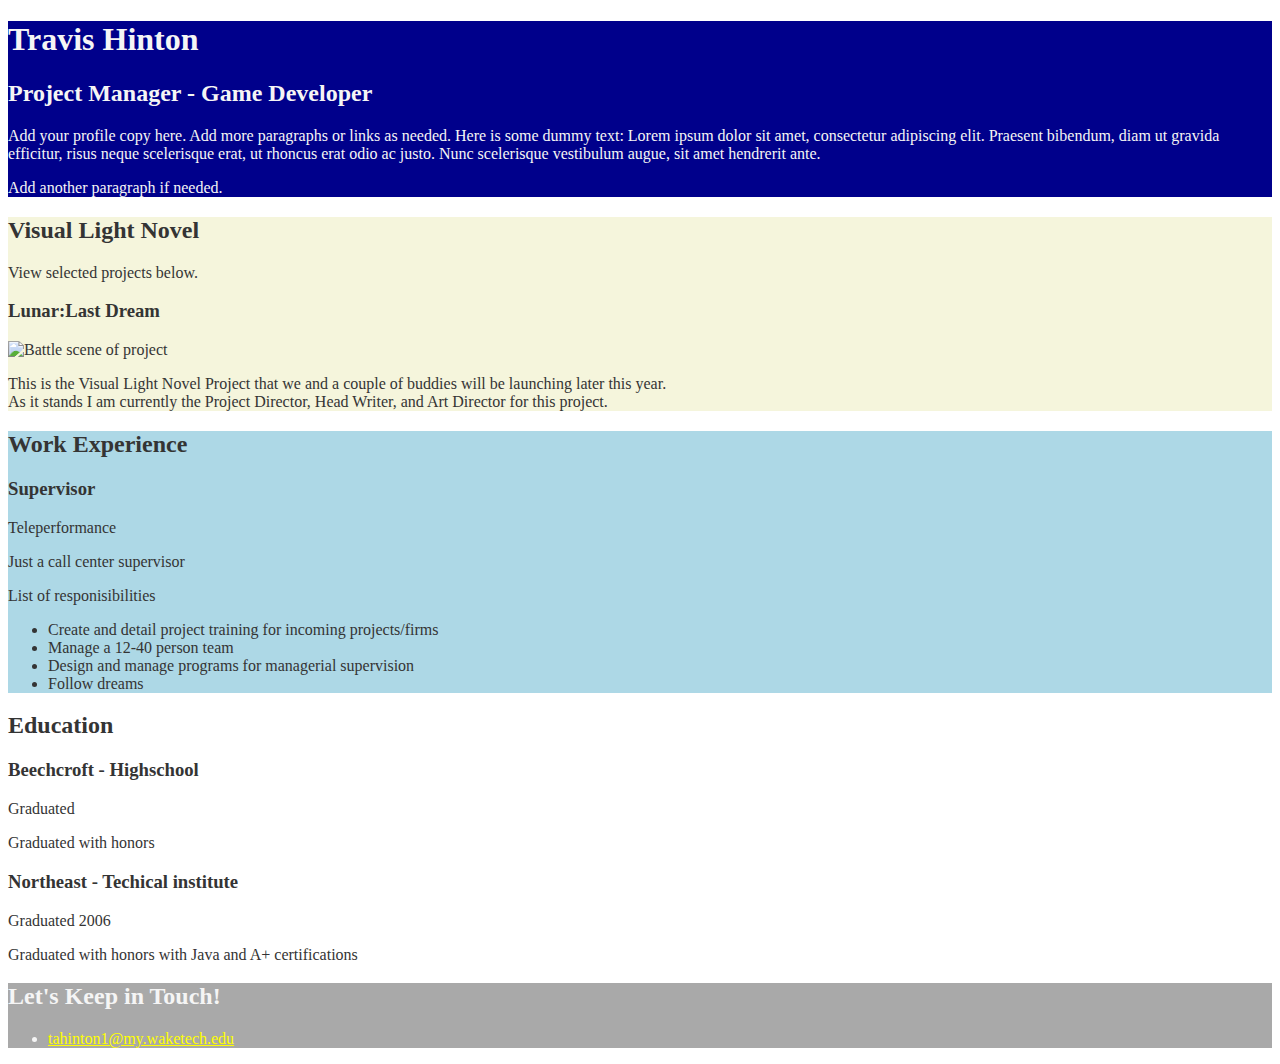
==== index.html @ 7128b88b "Add files via upload" ====
<!DOCTYPE html>
<html lang="en">
  <head>
    <meta charset="UTF-8">
    <meta name="viewport" content="width=device-width, initial-scale=1.0">
    <title>About Me</title>
    <link rel="stylesheet" href="css/styles.css">
  </head>
  <body>
    <main>
      <!-- ***********************  ABOUT / PROFILE  *********************** -->
      <header>
        <h1>Travis Hinton</h1>
        <h2>Project Manager - Game Developer</h2>

        <p>Add your profile copy here. Add more paragraphs or links as needed. Here is some dummy text: Lorem ipsum dolor sit amet, consectetur adipiscing elit. Praesent bibendum, diam ut gravida efficitur, risus neque scelerisque erat, ut rhoncus erat odio ac justo. Nunc scelerisque vestibulum augue, sit amet hendrerit ante.</p>
        <p>Add another paragraph if needed.</p>
      </header>

      <!-- ********************  PROJECTS / PORTFOLIO  ********************* -->
      <section class="projects">
        <h2>Visual Light Novel</h2>
        <p>View selected projects below.</p>

        <!-- Copy the whole <section> block to add more projects. -->
        <section>
          <h3>Lunar:Last Dream</h3>
          <img src="imageSilo/web210B.gif" alt="Battle scene of project">
          <p>This is the Visual Light Novel Project that we and a couple of buddies will be launching later this year.<br>
          As it stands I am currently the Project Director, Head Writer, and Art Director for this project.</p>
        </section>
        <!-- End of Project block. -->
      </section>

      <!-- ***********************  WORK EXPERIENCE  *********************** -->
      <section class="wEXP">
        <h2>Work Experience</h2>

        <!-- Copy this whole <section> block to add more jobs. -->
        <section>
          <h3>Supervisor</h3>
          <p>Teleperformance</p>
          <p>Just a call center supervisor</p>
          <p>List of responisibilities</p>
          <ul>
            <li>Create and detail project training for incoming projects/firms</li>
            <li>Manage a 12-40 person team</li>
            <li>Design and manage programs for managerial supervision</li>
            <li>Follow dreams</li>
          </ul>
        </section>
        <!-- End of Job block. -->
      </section>

      <!-- ******************  EDUCATION & CERTIFICATIONS ****************** -->
      <section class="edu">
        <h2>Education</h2>

        <!-- Copy this whole <section> block to add more schools. -->
        <section>
          <h3>Beechcroft - Highschool</h3>
          <p>Graduated</p>
          <p>Graduated with honors</p>
        </section>

        <section>
          <h3>Northeast - Techical institute</h3>
          <p>Graduated 2006</p>
          <p>Graduated with honors with Java and A+ certifications</p>
        </section>
        <!-- End of School block. -->
      </section>

      <!-- *****************  CONTACT INFO / SOCIAL MEDIA  ***************** -->
      <footer>
        <h2>Let's Keep in Touch!</h2>

        <!-- Social media and contact links. Add or remove any networks. -->
        <ul>
          <li><a href="mailto:tahinton1@my.waketech.edu">tahinton1@my.waketech.edu</a></li>
        </ul>
      </footer>
    </main>
  </body>
</html>
---- css/styles.css ----
/*General */
img{
    width: 300px;
}
body{
    color: #343434; 
}
a {
    color: yellow;
}
a:hover{
    text-decoration: none;
}
/*Profile*/
header{
    background: darkblue;
    color: whitesmoke;
}
.projects .btn{
     color: whitesmoke;
     background: darkblue;
     padding: 8px;
     border-radius: 4px;
}
.projects .btn:hover{
    background: rgba(47,48,97, 80%);
}
/*Projects*/
.projects {
    background: beige;
}

/*Work*/
.wEXP{
    background: lightblue;
}
/*Education*/

/*Contact */
footer{
    background: darkgray;
    color: whitesmoke;
}
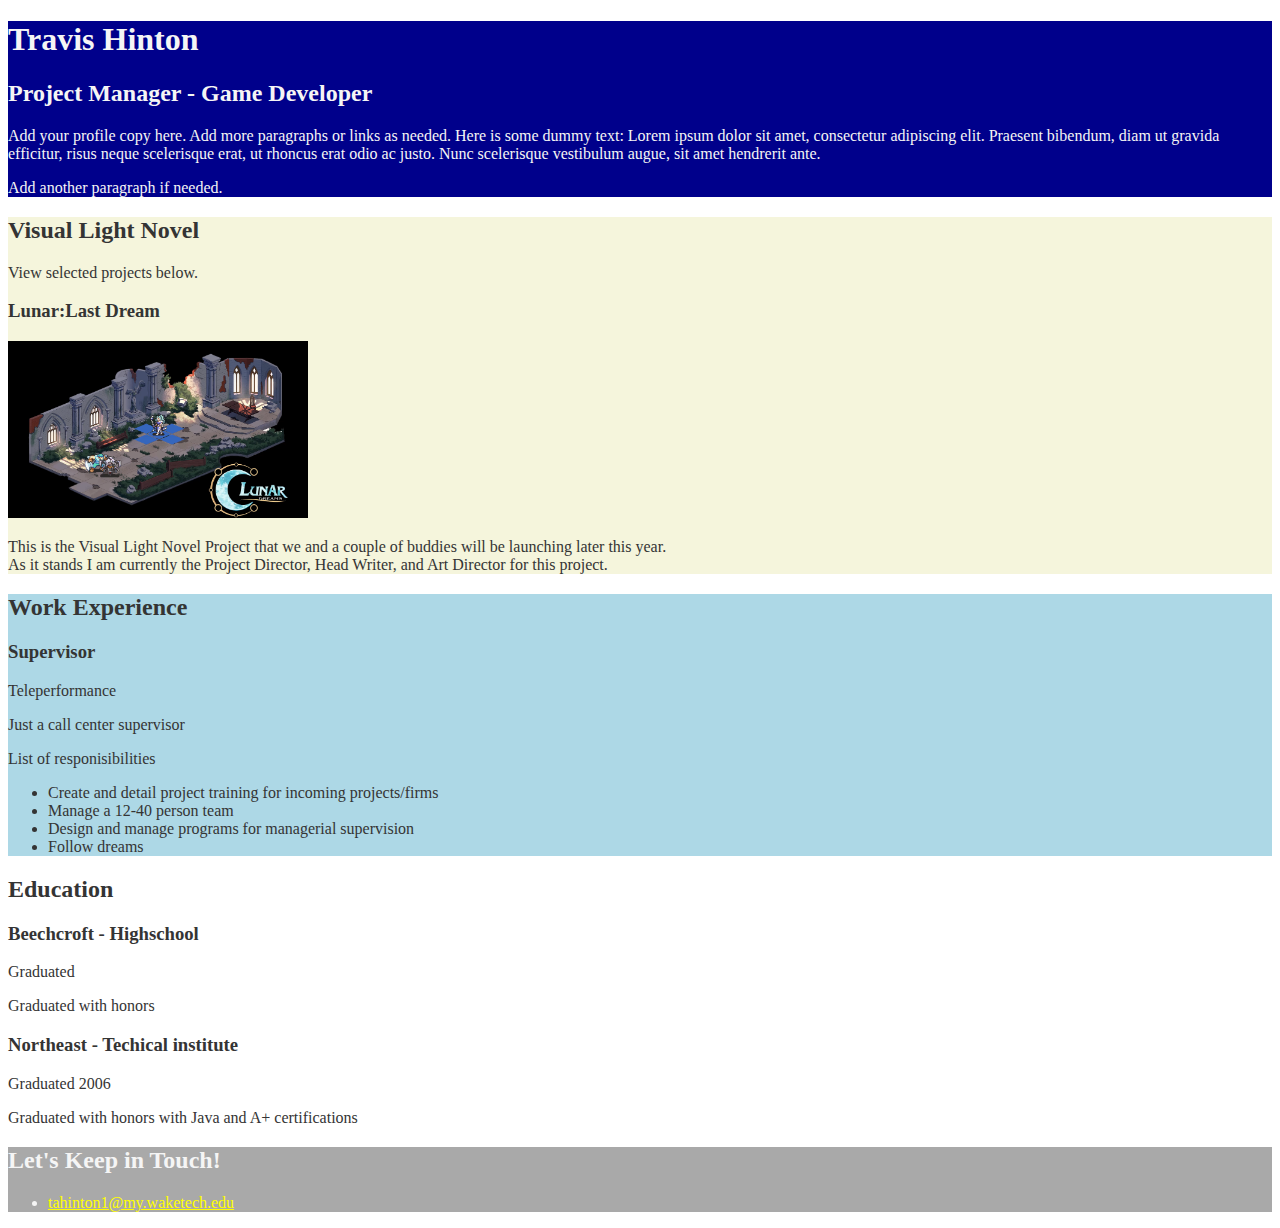
==== commit 683e58d8: "Add files via upload" ====
--- a/index.html
+++ b/index.html
@@ -25,7 +25,7 @@
         <!-- Copy the whole <section> block to add more projects. -->
         <section>
           <h3>Lunar:Last Dream</h3>
-          <img src="imageSilo/web210B.gif" alt="Battle scene of project">
+          <img src="imageSilo/web210screen.png" alt="Battle scene of project">
           <p>This is the Visual Light Novel Project that we and a couple of buddies will be launching later this year.<br>
           As it stands I am currently the Project Director, Head Writer, and Art Director for this project.</p>
         </section>
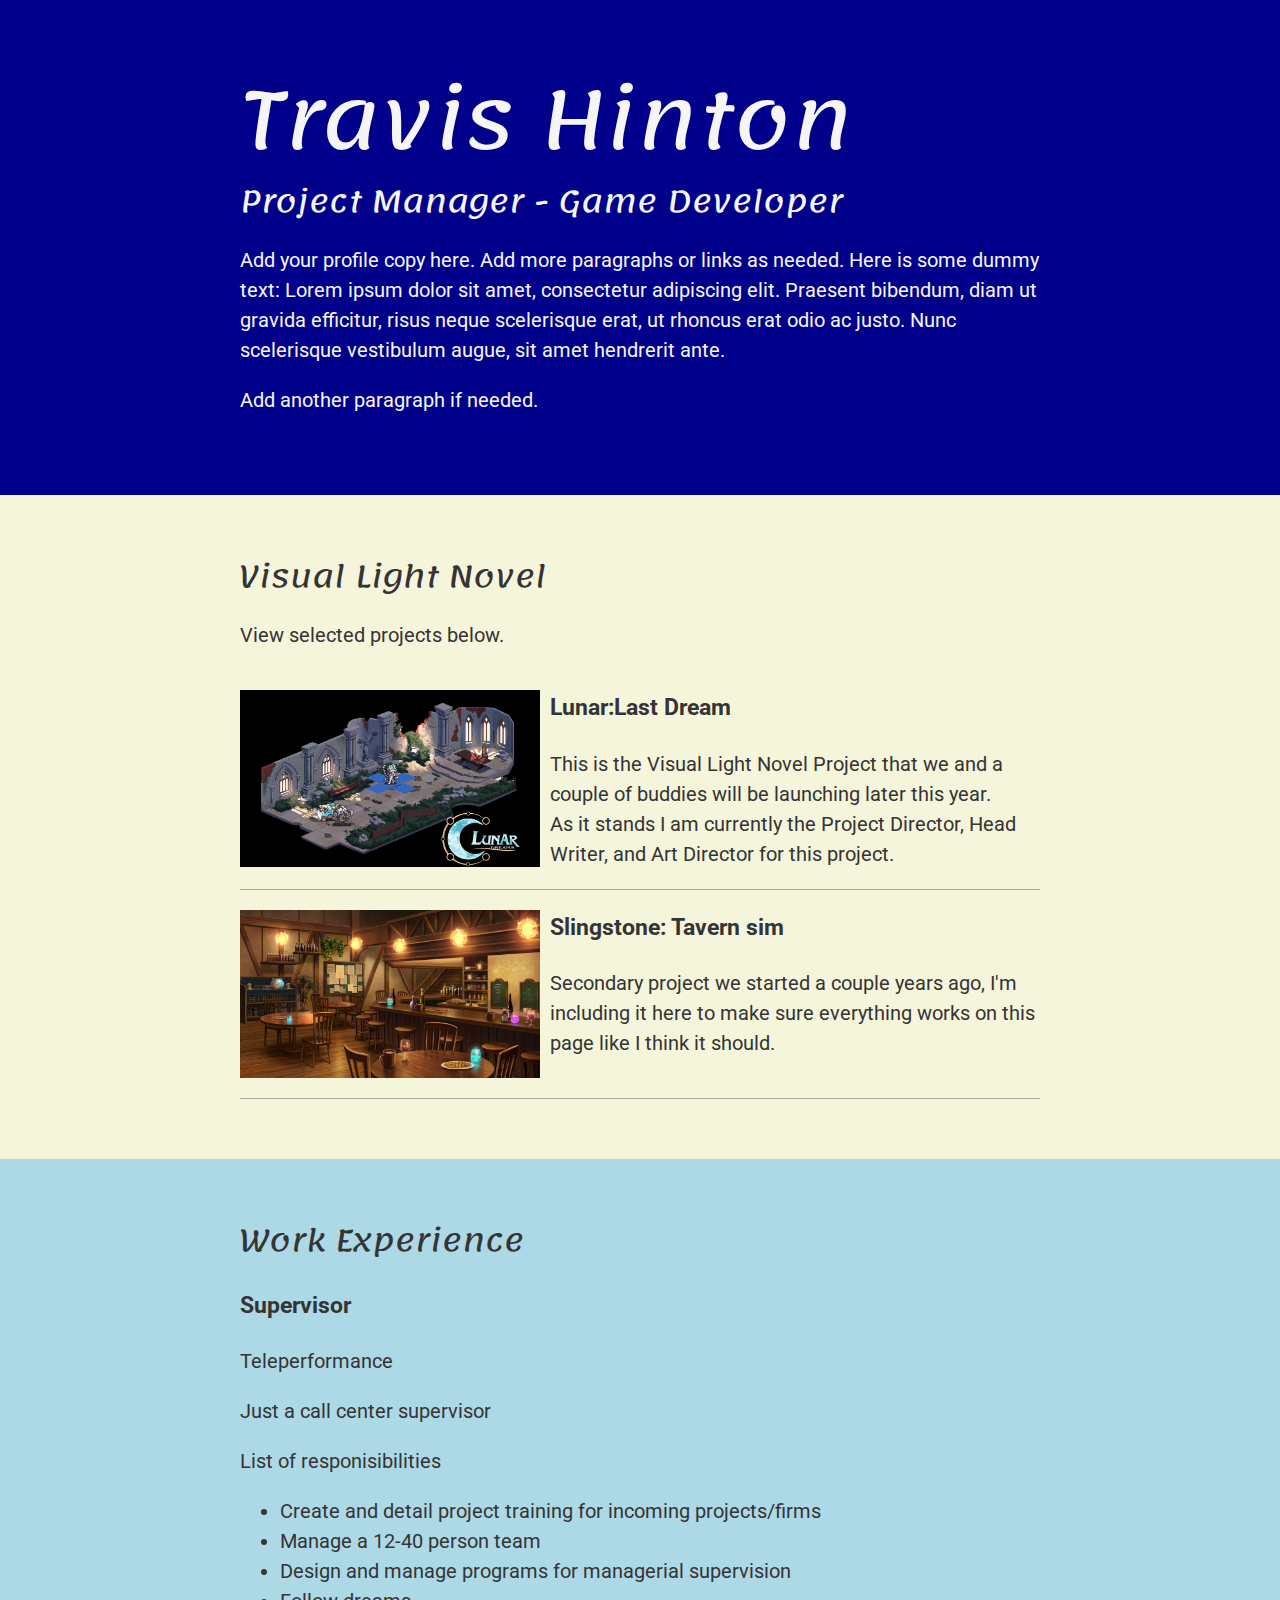
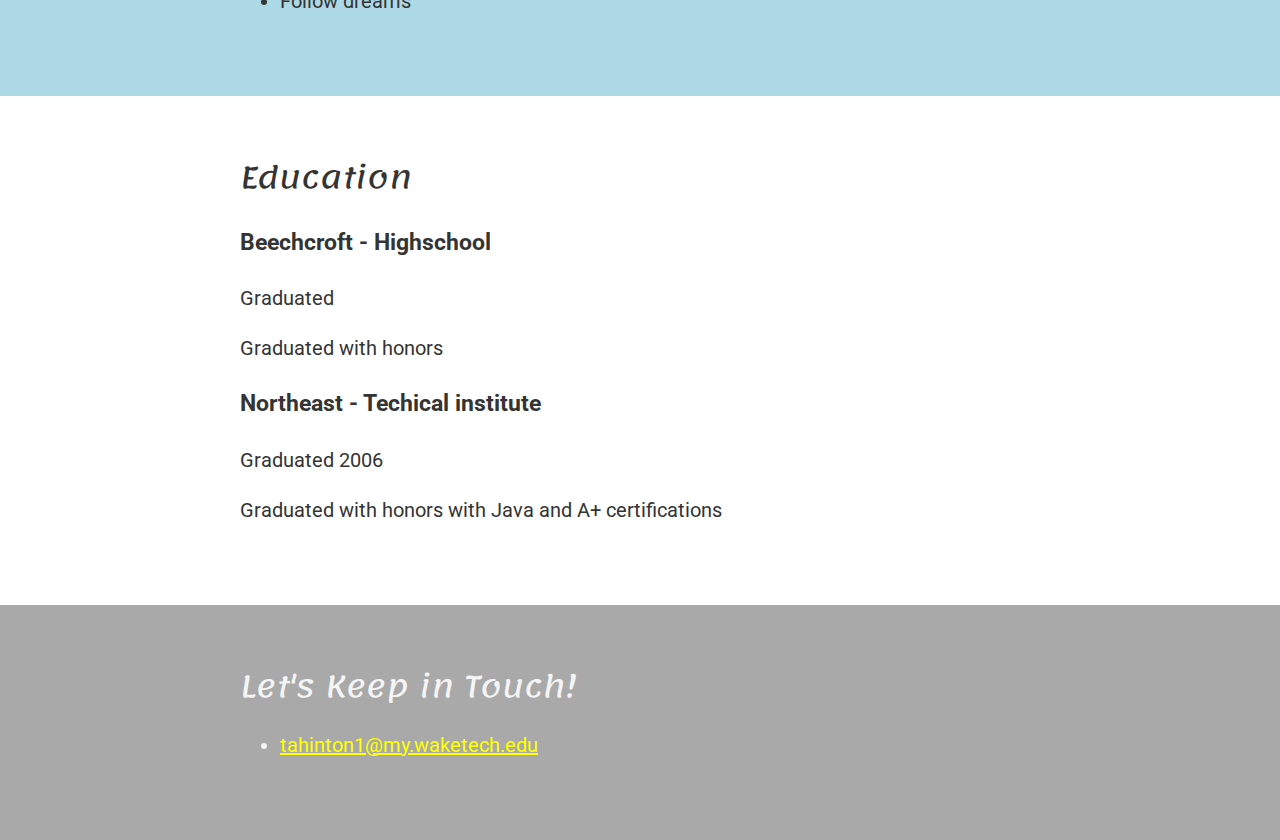
==== commit b83b686e: "Add files via upload" ====
--- a/index.html
+++ b/index.html
@@ -4,81 +4,100 @@
     <meta charset="UTF-8">
     <meta name="viewport" content="width=device-width, initial-scale=1.0">
     <title>About Me</title>
+    <link rel="preconnect" href="https://fonts.gstatic.com">
+    <link href="https://fonts.googleapis.com/css2?family=Roboto:ital,wght@1,300&display=swap" rel="stylesheet">
+    <link rel="preconnect" href="https://fonts.gstatic.com">
+<link href="https://fonts.googleapis.com/css2?family=Lemonada:wght@500&family=Roboto+Mono:wght@500&family=Roboto:wght@400;500&display=swap" rel="stylesheet">
     <link rel="stylesheet" href="css/styles.css">
   </head>
   <body>
     <main>
       <!-- ***********************  ABOUT / PROFILE  *********************** -->
       <header>
-        <h1>Travis Hinton</h1>
-        <h2>Project Manager - Game Developer</h2>
+        <div class="container">
+          <h1>Travis Hinton</h1>
+          <h2>Project Manager - Game Developer</h2>
 
-        <p>Add your profile copy here. Add more paragraphs or links as needed. Here is some dummy text: Lorem ipsum dolor sit amet, consectetur adipiscing elit. Praesent bibendum, diam ut gravida efficitur, risus neque scelerisque erat, ut rhoncus erat odio ac justo. Nunc scelerisque vestibulum augue, sit amet hendrerit ante.</p>
-        <p>Add another paragraph if needed.</p>
+          <p>Add your profile copy here. Add more paragraphs or links as needed. Here is some dummy text: Lorem ipsum dolor sit amet, consectetur adipiscing elit. Praesent bibendum, diam ut gravida efficitur, risus neque scelerisque erat, ut rhoncus erat odio ac justo. Nunc scelerisque vestibulum augue, sit amet hendrerit ante.</p>
+          <p>Add another paragraph if needed.</p>
+        </div>
       </header>
 
       <!-- ********************  PROJECTS / PORTFOLIO  ********************* -->
       <section class="projects">
-        <h2>Visual Light Novel</h2>
-        <p>View selected projects below.</p>
+        <div class="container">
+          <h2>Visual Light Novel</h2>
+          <p>View selected projects below.</p>
 
-        <!-- Copy the whole <section> block to add more projects. -->
-        <section>
-          <h3>Lunar:Last Dream</h3>
-          <img src="imageSilo/web210screen.png" alt="Battle scene of project">
-          <p>This is the Visual Light Novel Project that we and a couple of buddies will be launching later this year.<br>
-          As it stands I am currently the Project Director, Head Writer, and Art Director for this project.</p>
-        </section>
-        <!-- End of Project block. -->
+          <!-- Copy the whole <section> block to add more projects. -->
+          <section class="dev-box">
+            <img src="imageSilo/web210screen.png" alt="Battle scene of project">
+            <h3>Lunar:Last Dream</h3>
+            <p>This is the Visual Light Novel Project that we and a couple of buddies will be launching later this year.<br>
+            As it stands I am currently the Project Director, Head Writer, and Art Director for this project.</p>
+          </section>
+          <section class="dev-box">
+            <img src="imageSilo/Travis- Fantasy Tavern (1).png" alt="Battle scene of project">
+            <h3>Slingstone: Tavern sim</h3>
+            <p>Secondary project we started a couple years ago, I'm including it here to make sure everything works on this page like I think it should.</p>
+          </section>
+          <!-- End of Project block. -->
+        </div>
       </section>
 
       <!-- ***********************  WORK EXPERIENCE  *********************** -->
       <section class="wEXP">
-        <h2>Work Experience</h2>
+        <div class="container">
+          <h2>Work Experience</h2>
 
-        <!-- Copy this whole <section> block to add more jobs. -->
-        <section>
-          <h3>Supervisor</h3>
-          <p>Teleperformance</p>
-          <p>Just a call center supervisor</p>
-          <p>List of responisibilities</p>
-          <ul>
-            <li>Create and detail project training for incoming projects/firms</li>
-            <li>Manage a 12-40 person team</li>
-            <li>Design and manage programs for managerial supervision</li>
-            <li>Follow dreams</li>
-          </ul>
-        </section>
-        <!-- End of Job block. -->
+          <!-- Copy this whole <section> block to add more jobs. -->
+          <section>
+            <h3>Supervisor</h3>
+            <p>Teleperformance</p>
+            <p>Just a call center supervisor</p>
+            <p>List of responisibilities</p>
+            <ul>
+              <li>Create and detail project training for incoming projects/firms</li>
+              <li>Manage a 12-40 person team</li>
+              <li>Design and manage programs for managerial supervision</li>
+              <li>Follow dreams</li>
+            </ul>
+          </section>
+          <!-- End of Job block. -->
+        </div>
       </section>
 
       <!-- ******************  EDUCATION & CERTIFICATIONS ****************** -->
       <section class="edu">
-        <h2>Education</h2>
+        <div class="container">
+          <h2>Education</h2>
 
-        <!-- Copy this whole <section> block to add more schools. -->
-        <section>
-          <h3>Beechcroft - Highschool</h3>
-          <p>Graduated</p>
-          <p>Graduated with honors</p>
-        </section>
+            <!-- Copy this whole <section> block to add more schools. -->
+            <section>
+              <h3>Beechcroft - Highschool</h3>
+              <p>Graduated</p>
+              <p>Graduated with honors</p>
+            </section>
 
-        <section>
-          <h3>Northeast - Techical institute</h3>
-          <p>Graduated 2006</p>
-          <p>Graduated with honors with Java and A+ certifications</p>
-        </section>
-        <!-- End of School block. -->
+          <section>
+            <h3>Northeast - Techical institute</h3>
+            <p>Graduated 2006</p>
+            <p>Graduated with honors with Java and A+ certifications</p>
+          </section>
+          <!-- End of School block. -->
+        </div>
       </section>
 
       <!-- *****************  CONTACT INFO / SOCIAL MEDIA  ***************** -->
       <footer>
-        <h2>Let's Keep in Touch!</h2>
-
-        <!-- Social media and contact links. Add or remove any networks. -->
-        <ul>
-          <li><a href="mailto:tahinton1@my.waketech.edu">tahinton1@my.waketech.edu</a></li>
-        </ul>
+        <div class="container">
+          <h2>Let's Keep in Touch!</h2>
+          
+          <!-- Social media and contact links. Add or remove any networks. -->
+          <ul>
+            <li><a href="mailto:tahinton1@my.waketech.edu">tahinton1@my.waketech.edu</a></li>
+          </ul>
+          </div>
       </footer>
     </main>
   </body>
--- a/css/styles.css
+++ b/css/styles.css
@@ -3,14 +3,41 @@
 img{
     width: 300px;
 }
+html{
+    box-sizing: border-box;
+}
+*, *:before, *:after{
+    box-sizing: inherit;
+}
 body{
     color: #343434; 
+    margin: 0;
+    padding: 0;
+    font-family:'Roboto', sans-serif;
+    font-size: 20px;
+    line-height: 1.5;
 }
 a {
     color: yellow;
 }
 a:hover{
     text-decoration: none;
+}
+h1, h2{
+    font-family: 'Lemonada', cursive;
+    font-weight: normal;
+    margin: 0;
+}
+h1{
+    font-size: 80px;
+}
+h2{
+    font-size: 30px;
+}
+.container{
+    width: 800px;
+    margin: 0 auto;
+    padding: 60px 0;
 }
 /*Profile*/
 header{
@@ -22,6 +49,7 @@
      background: darkblue;
      padding: 8px;
      border-radius: 4px;
+     display: inline-block;
 }
 .projects .btn:hover{
     background: rgba(47,48,97, 80%);
@@ -29,6 +57,22 @@
 /*Projects*/
 .projects {
     background: beige;
+}
+.dev-box {
+    overflow: hidden;
+    border-bottom: 1px solid darkgray;
+    /*padding-bottom: 20px;*/
+    padding: 20px 0px;
+}
+.dev-box h3{
+    margin-top: 0;
+}
+.dev-box img{
+    float:left;
+    margin-right: 10px;
+}
+.dev-box p {
+    margin-bottom: 0;
 }
 
 /*Work*/
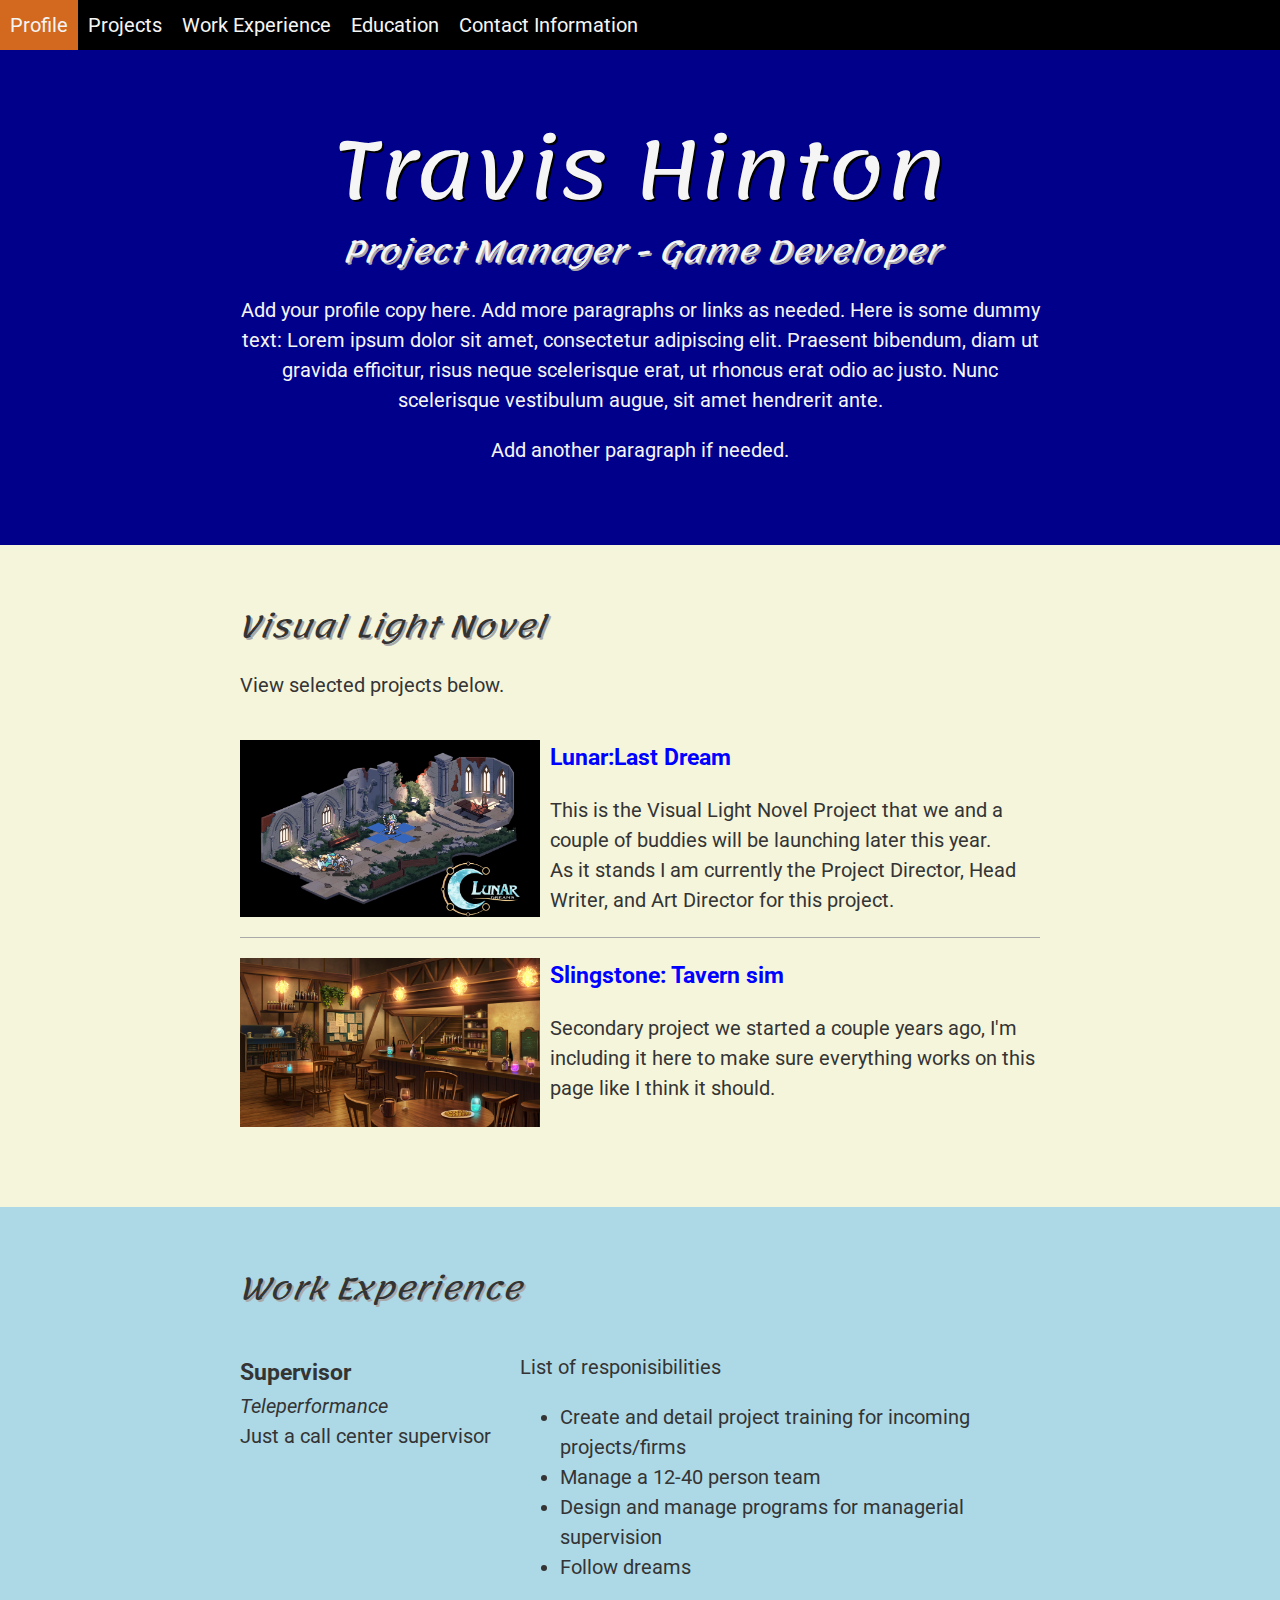
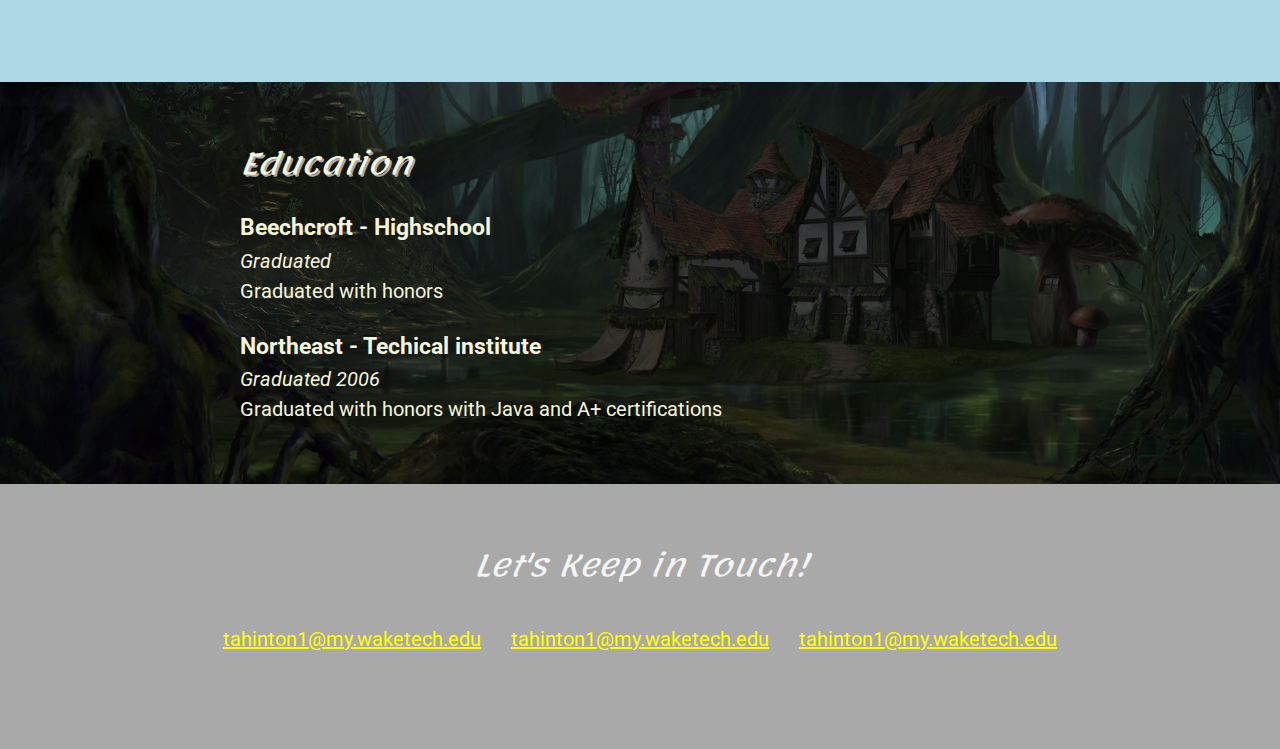
==== commit 13553429: "Add files via upload" ====
--- a/index.html
+++ b/index.html
@@ -13,6 +13,25 @@
   <body>
     <main>
       <!-- ***********************  ABOUT / PROFILE  *********************** -->
+      <div class="navigation">
+          <ul>
+            <li><a href="#home">Profile</a></li>
+            <li><a href="#project">Projects</a>
+              <ul>
+                <li><a href="#lunar">Lunar</a></li>
+                <li><a href="#tavern">Tavern</a></li>
+              </ul>
+            </li>
+            <li><a href="#work">Work Experience</a></li>
+            <li><a href="#educ">Education</a>
+              <ul>
+                <li><a href="#highschool">Highschool</a></li>
+                <li><a href="#northeast">Northeast</a></li>
+              </ul>
+            </li>
+            <li><a href="#contact">Contact Information</a></li>
+          </ul>   
+      </div>
       <header>
         <div class="container">
           <h1>Travis Hinton</h1>
@@ -24,20 +43,20 @@
       </header>
 
       <!-- ********************  PROJECTS / PORTFOLIO  ********************* -->
-      <section class="projects">
-        <div class="container">
+      <section class="projects" id="project">
+        <div class="container devbox">
           <h2>Visual Light Novel</h2>
           <p>View selected projects below.</p>
 
           <!-- Copy the whole <section> block to add more projects. -->
-          <section class="dev-box">
+          <section class="dev-box" id="lunar">
             <img src="imageSilo/web210screen.png" alt="Battle scene of project">
             <h3>Lunar:Last Dream</h3>
             <p>This is the Visual Light Novel Project that we and a couple of buddies will be launching later this year.<br>
             As it stands I am currently the Project Director, Head Writer, and Art Director for this project.</p>
           </section>
-          <section class="dev-box">
-            <img src="imageSilo/Travis- Fantasy Tavern (1).png" alt="Battle scene of project">
+          <section class="dev-box" id="tavern">
+            <img src="imageSilo/Travis-FantasyTavern(1).png" alt="Battle scene of project">
             <h3>Slingstone: Tavern sim</h3>
             <p>Secondary project we started a couple years ago, I'm including it here to make sure everything works on this page like I think it should.</p>
           </section>
@@ -47,39 +66,43 @@
 
       <!-- ***********************  WORK EXPERIENCE  *********************** -->
       <section class="wEXP">
-        <div class="container">
-          <h2>Work Experience</h2>
+        <div class="container Idet devbox">
+          <h2 id="work">Work Experience</h2>
 
           <!-- Copy this whole <section> block to add more jobs. -->
-          <section>
-            <h3>Supervisor</h3>
-            <p>Teleperformance</p>
-            <p>Just a call center supervisor</p>
-            <p>List of responisibilities</p>
-            <ul>
-              <li>Create and detail project training for incoming projects/firms</li>
-              <li>Manage a 12-40 person team</li>
-              <li>Design and manage programs for managerial supervision</li>
-              <li>Follow dreams</li>
-            </ul>
+          <section class="Job-item">
+              <div class="j-details">
+                <h3>Supervisor</h3>
+                <p>Teleperformance</p>
+                <p>Just a call center supervisor</p>
+              </div>
+              <div class="j-summary">
+                <p>List of responisibilities</p>
+                <ul>
+                  <li>Create and detail project training for incoming projects/firms</li>
+                  <li>Manage a 12-40 person team</li>
+                  <li>Design and manage programs for managerial supervision</li>
+                  <li>Follow dreams</li>
+                </ul>
+              </div>
           </section>
           <!-- End of Job block. -->
         </div>
       </section>
 
       <!-- ******************  EDUCATION & CERTIFICATIONS ****************** -->
-      <section class="edu">
-        <div class="container">
+      <section class="edu" id="educ">
+        <div class="container Idet">
           <h2>Education</h2>
 
             <!-- Copy this whole <section> block to add more schools. -->
-            <section>
+            <section id="highschool">
               <h3>Beechcroft - Highschool</h3>
               <p>Graduated</p>
               <p>Graduated with honors</p>
             </section>
 
-          <section>
+          <section id="northeast">
             <h3>Northeast - Techical institute</h3>
             <p>Graduated 2006</p>
             <p>Graduated with honors with Java and A+ certifications</p>
@@ -89,12 +112,14 @@
       </section>
 
       <!-- *****************  CONTACT INFO / SOCIAL MEDIA  ***************** -->
-      <footer>
+      <footer id="contact">
         <div class="container">
           <h2>Let's Keep in Touch!</h2>
           
           <!-- Social media and contact links. Add or remove any networks. -->
-          <ul>
+          <ul class="contact-list">
+            <li><a href="mailto:tahinton1@my.waketech.edu">tahinton1@my.waketech.edu</a></li>
+            <li><a href="mailto:tahinton1@my.waketech.edu">tahinton1@my.waketech.edu</a></li>
             <li><a href="mailto:tahinton1@my.waketech.edu">tahinton1@my.waketech.edu</a></li>
           </ul>
           </div>
--- a/css/styles.css
+++ b/css/styles.css
@@ -30,16 +30,70 @@
 }
 h1{
     font-size: 80px;
+    text-shadow: 2px 2px black;
+    
 }
 h2{
     font-size: 30px;
+    font-style: italic;
+    text-shadow: 2px 2px darkgray;
 }
 .container{
-    width: 800px;
+    max-width: 800px;
+    width: 85%;
     margin: 0 auto;
     padding: 60px 0;
 }
+h3{
+    margin-bottom: 0;
+ }
+.Idet h3+p{
+    font-style: italic;
+}
+.Idet h3~p{
+    margin: 0;
+}
+.devbox > section{
+    border-bottom: 1px solid darkgray;
+    /*padding-bottom: 20px;*/
+    padding: 20px 0px;
+}
+.devbox > section:last-of-type{
+    border-bottom: none;
+}
 /*Profile*/
+.navigation{
+ background-color: black;
+ position: relative;
+}
+.navigation ul {
+    list-style-type: none;
+    margin: 0;
+    padding: 0;
+    overflow: hidden;
+  }
+.navigation li {
+    float: left;
+  }
+.navigation li a {
+    display: block;
+    padding: 10px;
+    text-decoration: none;
+    color: whitesmoke;
+  }
+.navigation li:hover a{
+     background-color: chocolate;
+ } 
+.navigation ul li ul{
+      padding: 0;
+      position: absolute;
+      display: none;
+      width: 100px;
+}
+.navigation ul li:hover ul{
+      display: block;
+}
+
 header{
     background: darkblue;
     color: whitesmoke;
@@ -60,16 +114,11 @@
 }
 .dev-box {
     overflow: hidden;
-    border-bottom: 1px solid darkgray;
-    /*padding-bottom: 20px;*/
-    padding: 20px 0px;
+
 }
 .dev-box h3{
     margin-top: 0;
-}
-.dev-box img{
-    float:left;
-    margin-right: 10px;
+    color: blue;
 }
 .dev-box p {
     margin-bottom: 0;
@@ -79,10 +128,68 @@
 .wEXP{
     background: lightblue;
 }
+
+
 /*Education*/
+.edu{
+    background-image: url(../imageSilo/Travis-\ Fantasy\ Forest2\ \(1\).png) ;
+    background-size: cover;
+    background-position: center ;
+
+}
+.edu p{
+    color: beige;
+}
+.edu h2{
+    color: beige;
+}
+.edu h3{
+    color: beige;
+}
 
 /*Contact */
 footer{
     background: darkgray;
     color: whitesmoke;
 }
+.contact-list{
+    list-style-type: none;
+    padding: 0;
+}
+.contact-list a{
+    padding: 15px;
+    display: inline-block ;
+
+}
+/*Responsive */
+@media screen and (min-width: 700px){
+    header, footer{
+        text-align: center;
+    }
+    .dev-box img{
+        float:left;
+        margin-right: 10px;
+    }
+    .Job-item{
+        display: grid;
+        grid-template-columns: 1fr 2fr;
+        column-gap: 20px;
+    }
+    .contact-list{
+        display: flex;
+        justify-content: center;
+    }
+}
+@media screen and (max-width: 699px){
+    h1{
+        font-size: 60;
+        line-height: 0.9;
+        margin-bottom: 20px;
+    }
+    h2{
+        line-height: 1;
+    }
+    .contact-list a{
+        padding: 5px;
+    }
+}
